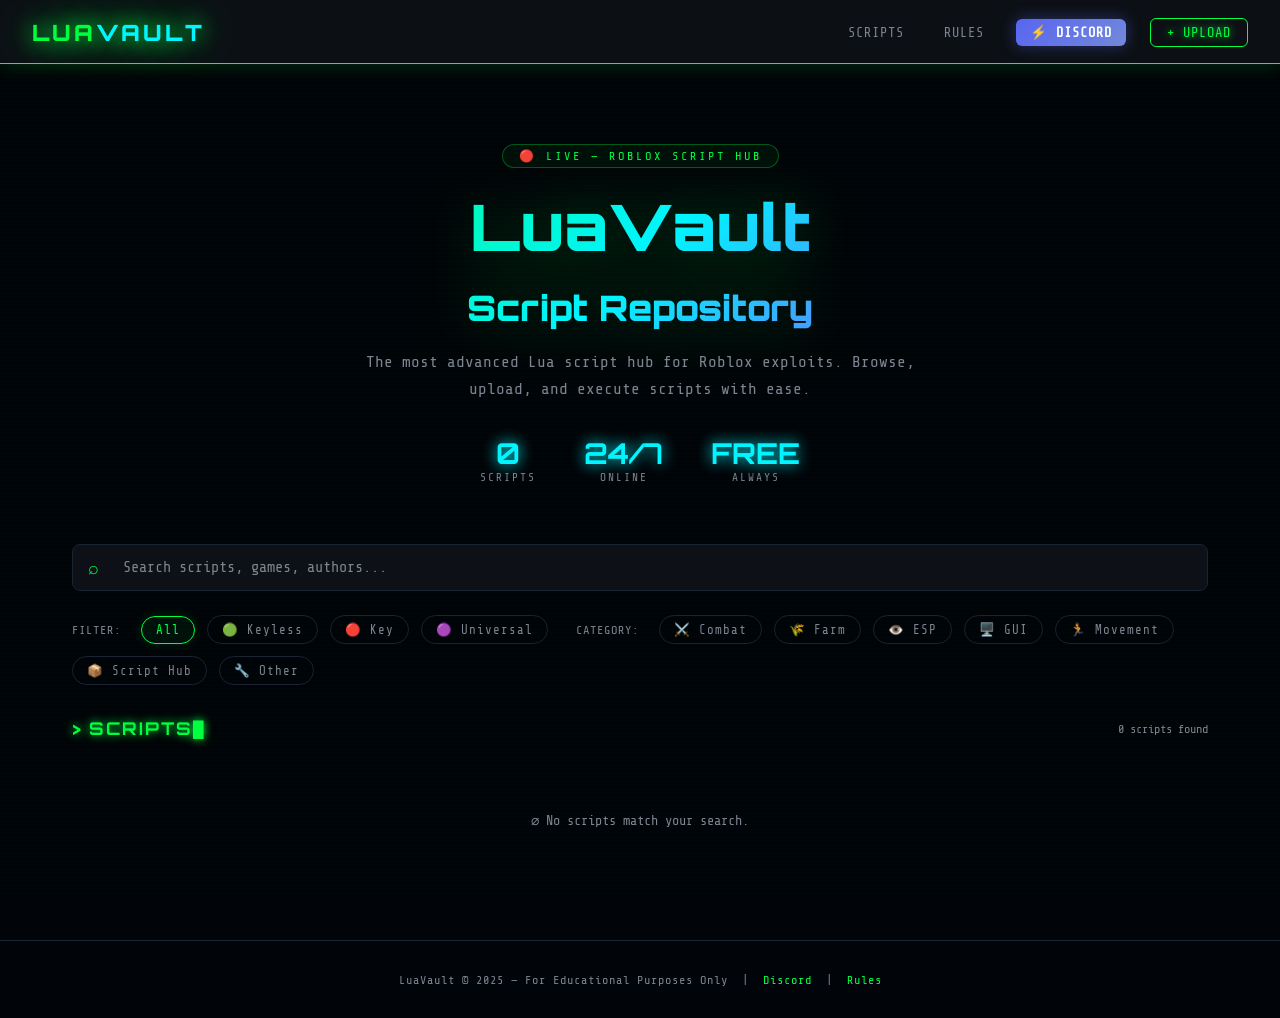
==== index.html @ f042d7b0 "index.html" ====
<!DOCTYPE html>
<html lang="en">
<head>
  <meta charset="UTF-8" />
  <meta name="viewport" content="width=device-width, initial-scale=1.0"/>
  <title>LuaVault - Roblox Script Hub</title>
  <link href="https://fonts.googleapis.com/css2?family=Share+Tech+Mono&family=Orbitron:wght@400;700;900&display=swap" rel="stylesheet"/>
  <style>
    :root {
      --neon-green: #00ff41;
      --neon-cyan: #00f5ff;
      --neon-purple: #bf00ff;
      --neon-pink: #ff006e;
      --dark-bg: #010409;
      --card-bg: #0d1117;
      --card-border: #1a2332;
      --text-primary: #e6edf3;
      --text-muted: #7d8590;
    }

    * { margin: 0; padding: 0; box-sizing: border-box; }

    body {
      font-family: 'Share Tech Mono', monospace;
      background: var(--dark-bg);
      color: var(--text-primary);
      min-height: 100vh;
      overflow-x: hidden;
    }

    /* Matrix Rain Canvas */
    #matrix-canvas {
      position: fixed;
      top: 0; left: 0;
      width: 100%; height: 100%;
      z-index: 0;
      opacity: 0.04;
      pointer-events: none;
    }

    /* Scanline overlay */
    body::before {
      content: '';
      position: fixed;
      top: 0; left: 0;
      width: 100%; height: 100%;
      background: repeating-linear-gradient(0deg, transparent, transparent 2px, rgba(0,255,65,0.01) 2px, rgba(0,255,65,0.01) 4px);
      z-index: 1;
      pointer-events: none;
    }

    .content-wrapper { position: relative; z-index: 2; }

    /* NAVBAR */
    nav {
      display: flex;
      align-items: center;
      justify-content: space-between;
      padding: 0 2rem;
      height: 64px;
      background: rgba(13,17,23,0.95);
      border-bottom: 1px solid var(--neon-green);
      box-shadow: 0 0 20px rgba(0,255,65,0.2);
      position: sticky;
      top: 0;
      z-index: 100;
      backdrop-filter: blur(10px);
    }

    .nav-logo {
      font-family: 'Orbitron', monospace;
      font-size: 1.4rem;
      font-weight: 900;
      color: var(--neon-green);
      text-shadow: 0 0 20px var(--neon-green), 0 0 40px var(--neon-green);
      letter-spacing: 3px;
      cursor: pointer;
    }

    .nav-logo span { color: var(--neon-cyan); }

    .nav-links {
      display: flex;
      gap: 1.5rem;
      align-items: center;
      list-style: none;
    }

    .nav-links a {
      color: var(--text-muted);
      text-decoration: none;
      font-size: 0.85rem;
      letter-spacing: 1px;
      text-transform: uppercase;
      transition: all 0.3s;
      padding: 4px 8px;
      border-radius: 4px;
    }

    .nav-links a:hover {
      color: var(--neon-green);
      text-shadow: 0 0 10px var(--neon-green);
      background: rgba(0,255,65,0.05);
    }

    .nav-discord {
      background: linear-gradient(135deg, #5865F2, #7289da);
      color: #fff !important;
      padding: 6px 14px !important;
      border-radius: 6px !important;
      font-weight: bold;
      box-shadow: 0 0 15px rgba(88,101,242,0.4);
      transition: all 0.3s !important;
    }

    .nav-discord:hover {
      box-shadow: 0 0 25px rgba(88,101,242,0.8) !important;
      transform: translateY(-1px);
      color: #fff !important;
    }

    .btn-upload-nav {
      background: transparent;
      border: 1px solid var(--neon-green);
      color: var(--neon-green) !important;
      padding: 6px 16px !important;
      border-radius: 6px !important;
      cursor: pointer;
      transition: all 0.3s !important;
      text-shadow: 0 0 8px var(--neon-green);
    }

    .btn-upload-nav:hover {
      background: var(--neon-green) !important;
      color: #000 !important;
      box-shadow: 0 0 20px var(--neon-green) !important;
      text-shadow: none !important;
    }

    /* HERO */
    .hero {
      text-align: center;
      padding: 80px 2rem 60px;
      position: relative;
    }

    .hero-badge {
      display: inline-block;
      background: rgba(0,255,65,0.05);
      border: 1px solid rgba(0,255,65,0.3);
      color: var(--neon-green);
      padding: 4px 16px;
      border-radius: 20px;
      font-size: 0.75rem;
      letter-spacing: 3px;
      text-transform: uppercase;
      margin-bottom: 1.5rem;
      animation: pulse-border 2s infinite;
    }

    @keyframes pulse-border {
      0%, 100% { border-color: rgba(0,255,65,0.3); box-shadow: 0 0 10px rgba(0,255,65,0.1); }
      50% { border-color: rgba(0,255,65,0.8); box-shadow: 0 0 20px rgba(0,255,65,0.3); }
    }

    .hero h1 {
      font-family: 'Orbitron', monospace;
      font-size: clamp(2rem, 5vw, 4rem);
      font-weight: 900;
      line-height: 1.1;
      margin-bottom: 1rem;
      background: linear-gradient(135deg, var(--neon-green), var(--neon-cyan), var(--neon-purple));
      -webkit-background-clip: text;
      -webkit-text-fill-color: transparent;
      background-clip: text;
      text-shadow: none;
      filter: drop-shadow(0 0 30px rgba(0,255,65,0.3));
    }

    .hero p {
      color: var(--text-muted);
      font-size: 1rem;
      max-width: 550px;
      margin: 0 auto 2rem;
      line-height: 1.7;
    }

    .hero-stats {
      display: flex;
      justify-content: center;
      gap: 3rem;
      margin-top: 2rem;
    }

    .stat-item {
      text-align: center;
    }

    .stat-num {
      font-family: 'Orbitron', monospace;
      font-size: 1.8rem;
      font-weight: 700;
      color: var(--neon-cyan);
      text-shadow: 0 0 15px var(--neon-cyan);
    }

    .stat-label {
      font-size: 0.7rem;
      color: var(--text-muted);
      letter-spacing: 2px;
      text-transform: uppercase;
    }

    /* SEARCH + FILTER */
    .search-section {
      padding: 0 2rem 2rem;
      max-width: 1200px;
      margin: 0 auto;
    }

    .search-bar-wrap {
      position: relative;
      margin-bottom: 1.5rem;
    }

    .search-bar-wrap input {
      width: 100%;
      background: var(--card-bg);
      border: 1px solid var(--card-border);
      color: var(--text-primary);
      padding: 14px 20px 14px 50px;
      border-radius: 8px;
      font-family: 'Share Tech Mono', monospace;
      font-size: 0.95rem;
      transition: all 0.3s;
      outline: none;
    }

    .search-bar-wrap input:focus {
      border-color: var(--neon-green);
      box-shadow: 0 0 20px rgba(0,255,65,0.15);
    }

    .search-bar-wrap input::placeholder { color: var(--text-muted); }

    .search-icon {
      position: absolute;
      left: 16px;
      top: 50%;
      transform: translateY(-50%);
      color: var(--neon-green);
      font-size: 1.1rem;
    }

    .filters {
      display: flex;
      gap: 0.75rem;
      flex-wrap: wrap;
      align-items: center;
    }

    .filter-label {
      color: var(--text-muted);
      font-size: 0.75rem;
      letter-spacing: 1px;
      text-transform: uppercase;
      margin-right: 0.5rem;
    }

    .filter-btn {
      background: transparent;
      border: 1px solid var(--card-border);
      color: var(--text-muted);
      padding: 6px 14px;
      border-radius: 20px;
      font-family: 'Share Tech Mono', monospace;
      font-size: 0.78rem;
      cursor: pointer;
      transition: all 0.3s;
      letter-spacing: 1px;
    }

    .filter-btn:hover, .filter-btn.active {
      border-color: var(--neon-green);
      color: var(--neon-green);
      background: rgba(0,255,65,0.06);
      box-shadow: 0 0 12px rgba(0,255,65,0.15);
    }

    .filter-btn.key-filter.active {
      border-color: var(--neon-pink);
      color: var(--neon-pink);
      background: rgba(255,0,110,0.06);
      box-shadow: 0 0 12px rgba(255,0,110,0.15);
    }

    .filter-btn.universal-filter.active {
      border-color: var(--neon-purple);
      color: var(--neon-purple);
      background: rgba(191,0,255,0.06);
      box-shadow: 0 0 12px rgba(191,0,255,0.15);
    }

    /* SCRIPTS GRID */
    .scripts-section {
      max-width: 1200px;
      margin: 0 auto;
      padding: 0 2rem 4rem;
    }

    .section-header {
      display: flex;
      align-items: center;
      justify-content: space-between;
      margin-bottom: 1.5rem;
    }

    .section-title {
      font-family: 'Orbitron', monospace;
      font-size: 1.1rem;
      color: var(--neon-green);
      text-shadow: 0 0 10px var(--neon-green);
      letter-spacing: 2px;
      text-transform: uppercase;
    }

    .section-title::before { content: '> '; }

    .scripts-grid {
      display: grid;
      grid-template-columns: repeat(auto-fill, minmax(320px, 1fr));
      gap: 1.25rem;
    }

    .script-card {
      background: var(--card-bg);
      border: 1px solid var(--card-border);
      border-radius: 10px;
      overflow: hidden;
      transition: all 0.3s;
      cursor: pointer;
      position: relative;
    }

    .script-card::before {
      content: '';
      position: absolute;
      top: 0; left: 0;
      right: 0;
      height: 2px;
      background: linear-gradient(90deg, var(--neon-green), var(--neon-cyan));
      opacity: 0;
      transition: opacity 0.3s;
    }

    .script-card:hover {
      border-color: rgba(0,255,65,0.4);
      box-shadow: 0 0 30px rgba(0,255,65,0.1), 0 8px 30px rgba(0,0,0,0.5);
      transform: translateY(-3px);
    }

    .script-card:hover::before { opacity: 1; }

    .card-image {
      width: 100%;
      height: 160px;
      object-fit: cover;
      display: block;
      filter: brightness(0.8) saturate(1.2);
    }

    .card-image-placeholder {
      width: 100%;
      height: 160px;
      background: linear-gradient(135deg, #0d1117, #1a2332);
      display: flex;
      align-items: center;
      justify-content: center;
      color: var(--text-muted);
      font-size: 2rem;
    }

    .card-body { padding: 1rem; }

    .card-tags {
      display: flex;
      gap: 0.5rem;
      flex-wrap: wrap;
      margin-bottom: 0.75rem;
    }

    .tag {
      font-size: 0.65rem;
      padding: 2px 8px;
      border-radius: 3px;
      letter-spacing: 1px;
      text-transform: uppercase;
      font-weight: bold;
    }

    .tag-keyless {
      background: rgba(0,255,65,0.1);
      border: 1px solid rgba(0,255,65,0.4);
      color: var(--neon-green);
    }

    .tag-key {
      background: rgba(255,0,110,0.1);
      border: 1px solid rgba(255,0,110,0.4);
      color: var(--neon-pink);
    }

    .tag-universal {
      background: rgba(191,0,255,0.1);
      border: 1px solid rgba(191,0,255,0.4);
      color: var(--neon-purple);
    }

    .tag-category {
      background: rgba(0,245,255,0.08);
      border: 1px solid rgba(0,245,255,0.3);
      color: var(--neon-cyan);
    }

    .card-title {
      font-family: 'Orbitron', monospace;
      font-size: 0.95rem;
      font-weight: 700;
      color: var(--text-primary);
      margin-bottom: 0.4rem;
      white-space: nowrap;
      overflow: hidden;
      text-overflow: ellipsis;
    }

    .card-game {
      font-size: 0.75rem;
      color: var(--neon-cyan);
      margin-bottom: 0.5rem;
      display: flex;
      align-items: center;
      gap: 5px;
    }

    .card-desc {
      font-size: 0.78rem;
      color: var(--text-muted);
      line-height: 1.5;
      display: -webkit-box;
      -webkit-line-clamp: 2;
      -webkit-box-orient: vertical;
      overflow: hidden;
      margin-bottom: 0.75rem;
    }

    .card-footer {
      display: flex;
      align-items: center;
      justify-content: space-between;
      padding-top: 0.75rem;
      border-top: 1px solid var(--card-border);
    }

    .card-author {
      font-size: 0.72rem;
      color: var(--text-muted);
    }

    .card-author span { color: var(--neon-green); }

    .card-actions {
      display: flex;
      gap: 0.5rem;
    }

    .btn-copy {
      background: rgba(0,255,65,0.08);
      border: 1px solid rgba(0,255,65,0.3);
      color: var(--neon-green);
      padding: 5px 12px;
      border-radius: 5px;
      font-family: 'Share Tech Mono', monospace;
      font-size: 0.72rem;
      cursor: pointer;
      transition: all 0.3s;
      letter-spacing: 1px;
    }

    .btn-copy:hover {
      background: var(--neon-green);
      color: #000;
      box-shadow: 0 0 15px var(--neon-green);
    }

    /* MODAL - Upload */
    .modal-overlay {
      display: none;
      position: fixed;
      inset: 0;
      background: rgba(0,0,0,0.85);
      z-index: 999;
      align-items: center;
      justify-content: center;
      backdrop-filter: blur(4px);
    }

    .modal-overlay.active { display: flex; }

    .modal {
      background: var(--card-bg);
      border: 1px solid var(--neon-green);
      border-radius: 12px;
      width: 90%;
      max-width: 640px;
      max-height: 90vh;
      overflow-y: auto;
      box-shadow: 0 0 60px rgba(0,255,65,0.2);
      position: relative;
    }

    .modal::-webkit-scrollbar { width: 4px; }
    .modal::-webkit-scrollbar-track { background: var(--dark-bg); }
    .modal::-webkit-scrollbar-thumb { background: var(--neon-green); border-radius: 2px; }

    .modal-header {
      padding: 1.5rem 1.5rem 1rem;
      border-bottom: 1px solid var(--card-border);
      display: flex;
      align-items: center;
      justify-content: space-between;
    }

    .modal-title {
      font-family: 'Orbitron', monospace;
      font-size: 1.1rem;
      color: var(--neon-green);
      text-shadow: 0 0 10px var(--neon-green);
      letter-spacing: 2px;
    }

    .modal-close {
      background: none;
      border: none;
      color: var(--text-muted);
      font-size: 1.3rem;
      cursor: pointer;
      transition: color 0.2s;
    }

    .modal-close:hover { color: var(--neon-pink); }

    .modal-body { padding: 1.5rem; }

    .form-group { margin-bottom: 1.2rem; }

    .form-label {
      display: block;
      font-size: 0.78rem;
      color: var(--neon-cyan);
      letter-spacing: 1px;
      text-transform: uppercase;
      margin-bottom: 0.5rem;
    }

    .form-label .required { color: var(--neon-pink); margin-left: 3px; }

    .form-input, .form-select, .form-textarea {
      width: 100%;
      background: rgba(0,0,0,0.4);
      border: 1px solid var(--card-border);
      color: var(--text-primary);
      padding: 10px 14px;
      border-radius: 6px;
      font-family: 'Share Tech Mono', monospace;
      font-size: 0.88rem;
      outline: none;
      transition: all 0.3s;
    }

    .form-input:focus, .form-select:focus, .form-textarea:focus {
      border-color: var(--neon-green);
      box-shadow: 0 0 15px rgba(0,255,65,0.1);
    }

    .form-select { appearance: none; cursor: pointer; }
    .form-select option { background: var(--card-bg); }

    .form-textarea {
      resize: vertical;
      min-height: 100px;
      font-size: 0.82rem;
      line-height: 1.5;
    }

    .form-row {
      display: grid;
      grid-template-columns: 1fr 1fr;
      gap: 1rem;
    }

    /* Image Upload */
    .image-upload-area {
      border: 2px dashed var(--card-border);
      border-radius: 8px;
      padding: 2rem;
      text-align: center;
      cursor: pointer;
      transition: all 0.3s;
      position: relative;
    }

    .image-upload-area:hover, .image-upload-area.dragging {
      border-color: var(--neon-green);
      background: rgba(0,255,65,0.03);
    }

    .image-upload-area input[type="file"] {
      position: absolute;
      inset: 0;
      opacity: 0;
      cursor: pointer;
    }

    .upload-icon { font-size: 2rem; margin-bottom: 0.5rem; }

    .upload-text {
      color: var(--text-muted);
      font-size: 0.82rem;
    }

    .upload-text strong { color: var(--neon-green); }

    .image-preview {
      display: none;
      width: 100%;
      border-radius: 6px;
      margin-top: 0.75rem;
      max-height: 200px;
      object-fit: cover;
      border: 1px solid var(--neon-green);
    }

    /* Key toggle */
    .key-toggle-group {
      display: flex;
      gap: 0.5rem;
    }

    .key-type-btn {
      flex: 1;
      background: transparent;
      border: 1px solid var(--card-border);
      color: var(--text-muted);
      padding: 8px;
      border-radius: 6px;
      font-family: 'Share Tech Mono', monospace;
      font-size: 0.78rem;
      cursor: pointer;
      transition: all 0.3s;
      text-align: center;
    }

    .key-type-btn.active-keyless {
      border-color: var(--neon-green);
      color: var(--neon-green);
      background: rgba(0,255,65,0.08);
    }

    .key-type-btn.active-key {
      border-color: var(--neon-pink);
      color: var(--neon-pink);
      background: rgba(255,0,110,0.08);
    }

    .key-type-btn.active-universal {
      border-color: var(--neon-purple);
      color: var(--neon-purple);
      background: rgba(191,0,255,0.08);
    }

    .key-link-field { display: none; margin-top: 0.75rem; }
    .key-link-field.visible { display: block; }

    /* Script code area */
    .script-code-area {
      background: rgba(0,0,0,0.5);
      border: 1px solid var(--card-border);
      border-radius: 6px;
      padding: 12px;
      font-family: 'Share Tech Mono', monospace;
      font-size: 0.82rem;
      color: var(--neon-green);
      width: 100%;
      min-height: 140px;
      resize: vertical;
      outline: none;
      transition: all 0.3s;
      line-height: 1.6;
    }

    .script-code-area:focus {
      border-color: var(--neon-green);
      box-shadow: 0 0 15px rgba(0,255,65,0.1);
    }

    .btn-submit {
      width: 100%;
      background: linear-gradient(135deg, rgba(0,255,65,0.15), rgba(0,245,255,0.1));
      border: 1px solid var(--neon-green);
      color: var(--neon-green);
      padding: 14px;
      border-radius: 8px;
      font-family: 'Orbitron', monospace;
      font-size: 0.9rem;
      font-weight: 700;
      letter-spacing: 2px;
      cursor: pointer;
      transition: all 0.3s;
      text-transform: uppercase;
      margin-top: 0.5rem;
    }

    .btn-submit:hover {
      background: var(--neon-green);
      color: #000;
      box-shadow: 0 0 30px var(--neon-green);
    }

    /* RULES MODAL */
    .rules-modal {
      max-width: 680px;
    }

    .rules-section {
      margin-bottom: 1.25rem;
    }

    .rules-section-title {
      font-family: 'Orbitron', monospace;
      font-size: 0.8rem;
      color: var(--neon-cyan);
      letter-spacing: 2px;
      text-transform: uppercase;
      margin-bottom: 0.6rem;
      display: flex;
      align-items: center;
      gap: 8px;
    }

    .rules-list {
      list-style: none;
      padding-left: 0.5rem;
    }

    .rules-list li {
      font-size: 0.78rem;
      color: var(--text-muted);
      padding: 4px 0 4px 14px;
      position: relative;
      line-height: 1.5;
    }

    .rules-list li::before {
      content: '›';
      position: absolute;
      left: 0;
      color: var(--neon-green);
    }

    .rules-important {
      background: rgba(255,0,110,0.06);
      border: 1px solid rgba(255,0,110,0.25);
      border-radius: 6px;
      padding: 1rem;
      font-size: 0.78rem;
      color: var(--text-muted);
      line-height: 1.6;
      margin-top: 1rem;
    }

    .rules-important strong { color: var(--neon-pink); }

    /* NOTIFICATION */
    .notification {
      position: fixed;
      bottom: 2rem;
      right: 2rem;
      background: var(--card-bg);
      border: 1px solid var(--neon-green);
      color: var(--neon-green);
      padding: 12px 20px;
      border-radius: 8px;
      font-size: 0.82rem;
      box-shadow: 0 0 30px rgba(0,255,65,0.3);
      z-index: 9999;
      transform: translateY(100px);
      opacity: 0;
      transition: all 0.3s;
      display: flex;
      align-items: center;
      gap: 10px;
    }

    .notification.show {
      transform: translateY(0);
      opacity: 1;
    }

    /* FOOTER */
    footer {
      border-top: 1px solid var(--card-border);
      padding: 2rem;
      text-align: center;
      color: var(--text-muted);
      font-size: 0.75rem;
      letter-spacing: 1px;
    }

    footer a { color: var(--neon-green); text-decoration: none; }

    /* EMPTY STATE */
    .empty-state {
      text-align: center;
      padding: 4rem 2rem;
      color: var(--text-muted);
    }

    .empty-state .icon { font-size: 3rem; margin-bottom: 1rem; opacity: 0.4; }
    .empty-state p { font-size: 0.85rem; }

    /* Scrollbar */
    ::-webkit-scrollbar { width: 6px; }
    ::-webkit-scrollbar-track { background: var(--dark-bg); }
    ::-webkit-scrollbar-thumb { background: rgba(0,255,65,0.3); border-radius: 3px; }

    /* Responsive */
    @media (max-width: 768px) {
      .nav-links { display: none; }
      .hero h1 { font-size: 2rem; }
      .hero-stats { gap: 1.5rem; }
      .form-row { grid-template-columns: 1fr; }
      .scripts-grid { grid-template-columns: 1fr; }
    }

    .glitch {
      animation: glitch 3s infinite;
    }

    @keyframes glitch {
      0%, 90%, 100% { text-shadow: 0 0 20px var(--neon-green), 0 0 40px var(--neon-green); }
      91% { text-shadow: -2px 0 var(--neon-pink), 2px 0 var(--neon-cyan); }
      92% { text-shadow: 2px 0 var(--neon-pink), -2px 0 var(--neon-cyan); }
      93% { text-shadow: 0 0 20px var(--neon-green), 0 0 40px var(--neon-green); }
    }

    .cursor-blink::after {
      content: '█';
      animation: blink 1s infinite;
      color: var(--neon-green);
    }

    @keyframes blink {
      0%, 100% { opacity: 1; }
      50% { opacity: 0; }
    }

    .no-results {
      grid-column: 1/-1;
      text-align: center;
      padding: 3rem;
      color: var(--text-muted);
      font-size: 0.85rem;
    }
  </style>
</head>
<body>
<canvas id="matrix-canvas"></canvas>

<div class="content-wrapper">

  <!-- NAVBAR -->
  <nav>
    <div class="nav-logo glitch">LUA<span>VAULT</span></div>
    <ul class="nav-links">
      <li><a href="#" onclick="showSection('scripts')">Scripts</a></li>
      <li><a href="#" onclick="openRules()">Rules</a></li>
      <li><a href="https://discord.com/invite/S45kkeuZNz" target="_blank" class="nav-discord">⚡ Discord</a></li>
      <li><a href="#" onclick="openUpload()" class="btn-upload-nav">+ Upload</a></li>
    </ul>
  </nav>

  <!-- HERO -->
  <section class="hero">
    <div class="hero-badge">🔴 LIVE — Roblox Script Hub</div>
    <h1>LuaVault<br/><span style="font-size:0.55em">Script Repository</span></h1>
    <p>The most advanced Lua script hub for Roblox exploits. Browse, upload, and execute scripts with ease.</p>
    <div class="hero-stats">
      <div class="stat-item">
        <div class="stat-num" id="stat-scripts">0</div>
        <div class="stat-label">Scripts</div>
      </div>
      <div class="stat-item">
        <div class="stat-num">24/7</div>
        <div class="stat-label">Online</div>
      </div>
      <div class="stat-item">
        <div class="stat-num">FREE</div>
        <div class="stat-label">Always</div>
      </div>
    </div>
  </section>

  <!-- SEARCH + FILTERS -->
  <section class="search-section">
    <div class="search-bar-wrap">
      <span class="search-icon">⌕</span>
      <input type="text" id="search-input" placeholder="Search scripts, games, authors..." oninput="filterScripts()"/>
    </div>
    <div class="filters">
      <span class="filter-label">Filter:</span>
      <button class="filter-btn active" onclick="setFilter('all', this)">All</button>
      <button class="filter-btn" onclick="setFilter('keyless', this)">🟢 Keyless</button>
      <button class="filter-btn key-filter" onclick="setFilter('key', this)">🔴 Key</button>
      <button class="filter-btn universal-filter" onclick="setFilter('universal', this)">🟣 Universal</button>
      <span class="filter-label" style="margin-left:1rem">Category:</span>
      <button class="filter-btn" onclick="setCatFilter('Combat', this)">⚔️ Combat</button>
      <button class="filter-btn" onclick="setCatFilter('Farm', this)">🌾 Farm</button>
      <button class="filter-btn" onclick="setCatFilter('ESP', this)">👁️ ESP</button>
      <button class="filter-btn" onclick="setCatFilter('GUI', this)">🖥️ GUI</button>
      <button class="filter-btn" onclick="setCatFilter('Movement', this)">🏃 Movement</button>
      <button class="filter-btn" onclick="setCatFilter('Hub', this)">📦 Script Hub</button>
      <button class="filter-btn" onclick="setCatFilter('Other', this)">🔧 Other</button>
    </div>
  </section>

  <!-- SCRIPTS GRID -->
  <section class="scripts-section">
    <div class="section-header">
      <h2 class="section-title cursor-blink">Scripts</h2>
      <span style="font-size:0.75rem; color:var(--text-muted)" id="script-count">Loading...</span>
    </div>
    <div class="scripts-grid" id="scripts-grid">
      <div class="empty-state" style="grid-column:1/-1">
        <div class="icon">📂</div>
        <p>No scripts yet. Be the first to upload!</p>
      </div>
    </div>
  </section>

</div>

<!-- FOOTER -->
<footer>
  <p>LuaVault © 2025 — For Educational Purposes Only &nbsp;|&nbsp;
    <a href="https://discord.com/invite/S45kkeuZNz" target="_blank">Discord</a> &nbsp;|&nbsp;
    <a href="#" onclick="openRules()">Rules</a>
  </p>
</footer>

<!-- UPLOAD MODAL -->
<div class="modal-overlay" id="upload-modal">
  <div class="modal">
    <div class="modal-header">
      <div class="modal-title">// UPLOAD SCRIPT</div>
      <button class="modal-close" onclick="closeUpload()">✕</button>
    </div>
    <div class="modal-body">
      <form id="upload-form" onsubmit="submitScript(event)">

        <!-- Script Name -->
        <div class="form-group">
          <label class="form-label">Script Name <span class="required">*</span></label>
          <input class="form-input" type="text" id="script-name" placeholder="e.g. Infinite Farm GUI" required/>
        </div>

        <!-- Game + Category -->
        <div class="form-row">
          <div class="form-group">
            <label class="form-label">Game <span class="required">*</span></label>
            <input class="form-input" type="text" id="script-game" placeholder="e.g. Blox Fruits" required/>
          </div>
          <div class="form-group">
            <label class="form-label">Category <span class="required">*</span></label>
            <select class="form-select" id="script-category" required>
              <option value="">-- Select --</option>
              <option value="Combat">⚔️ Combat</option>
              <option value="Farm">🌾 Farm</option>
              <option value="ESP">👁️ ESP</option>
              <option value="GUI">🖥️ GUI</option>
              <option value="Movement">🏃 Movement</option>
              <option value="Hub">📦 Script Hub</option>
              <option value="Other">🔧 Other</option>
            </select>
          </div>
        </div>

        <!-- Key Type -->
        <div class="form-group">
          <label class="form-label">Key Type <span class="required">*</span></label>
          <div class="key-toggle-group">
            <button type="button" class="key-type-btn active-keyless" id="btn-keyless" onclick="setKeyType('keyless')">🟢 Keyless</button>
            <button type="button" class="key-type-btn" id="btn-key" onclick="setKeyType('key')">🔴 Key Required</button>
            <button type="button" class="key-type-btn" id="btn-universal" onclick="setKeyType('universal')">🟣 Universal</button>
          </div>
          <div class="key-link-field" id="key-link-field">
            <input class="form-input" type="url" id="key-link" placeholder="https://your-key-link.com"/>
          </div>
        </div>

        <!-- Description -->
        <div class="form-group">
          <label class="form-label">Description <span class="required">*</span></label>
          <textarea class="form-textarea" id="script-desc" placeholder="Describe what the script does..." required></textarea>
        </div>

        <!-- Script Code -->
        <div class="form-group">
          <label class="form-label">Lua Script Code <span class="required">*</span></label>
          <textarea class="script-code-area" id="script-code" placeholder="-- Paste your Lua script here&#10;loadstring(game:HttpGet('...'))()&#10;" required></textarea>
        </div>

        <!-- Author + Credit -->
        <div class="form-row">
          <div class="form-group">
            <label class="form-label">Your Name <span class="required">*</span></label>
            <input class="form-input" type="text" id="script-author" placeholder="Username" required/>
          </div>
          <div class="form-group">
            <label class="form-label">Original Creator (if repost)</label>
            <input class="form-input" type="text" id="script-credit" placeholder="Credit original author"/>
          </div>
        </div>

        <!-- Image Upload -->
        <div class="form-group">
          <label class="form-label">Script Image / Thumbnail <span class="required">*</span></label>
          <div class="image-upload-area" id="image-drop-area">
            <input type="file" id="script-image" accept="image/*" onchange="previewImage(event)" required/>
            <div class="upload-icon">🖼️</div>
            <div class="upload-text"><strong>Click or drag</strong> to upload image<br/><span style="font-size:0.7rem;color:var(--text-muted)">PNG, JPG, GIF — Max 5MB — Required</span></div>
            <img class="image-preview" id="image-preview-el" src="" alt="Preview"/>
          </div>
        </div>

        <input type="hidden" id="selected-key-type" value="keyless"/>

        <button type="submit" class="btn-submit">⚡ UPLOAD SCRIPT</button>
      </form>
    </div>
  </div>
</div>

<!-- RULES MODAL -->
<div class="modal-overlay" id="rules-modal">
  <div class="modal rules-modal">
    <div class="modal-header">
      <div class="modal-title">// SITE RULES</div>
      <button class="modal-close" onclick="closeRules()">✕</button>
    </div>
    <div class="modal-body">

      <div class="rules-section">
        <div class="rules-section-title">📵 Spam & Fake Content</div>
        <ul class="rules-list">
          <li>No fake, duplicated, or useless scripts</li>
          <li>No scripts used only to advertise games or Discords</li>
          <li>No scripts that crash, ban, or do nothing</li>
          <li>Credit the creator if reposting — no mass low-effort uploads</li>
        </ul>
      </div>

      <div class="rules-section">
        <div class="rules-section-title">🔞 NSFW / Inappropriate Content</div>
        <ul class="rules-list">
          <li>No NSFW scripts, images, sounds, or animations</li>
          <li>No NSFW usernames, bios, or profile pictures</li>
          <li>No gore or disturbing content</li>
          <li>Absolutely no CP — instant ban and reported to authorities</li>
        </ul>
      </div>

      <div class="rules-section">
        <div class="rules-section-title">📋 Reposting & Credits</div>
        <ul class="rules-list">
          <li>You may repost scripts only if you credit the original creator</li>
          <li>Don't claim other people's scripts as your own</li>
          <li>Script hub owners: combine all scripts into one post with a loader</li>
        </ul>
      </div>

      <div class="rules-section">
        <div class="rules-section-title">🔑 Key Systems</div>
        <ul class="rules-list">
          <li>Toggle the key option and include the correct link if your script uses a key</li>
          <li>Key links are not for advertising — no downloads, no off-site script links</li>
          <li>If your key uses unique data (HWID, etc.), post the base URL only</li>
        </ul>
      </div>

      <div class="rules-section">
        <div class="rules-section-title">💰 Scamming</div>
        <ul class="rules-list">
          <li>No stealing money, items, or accounts</li>
          <li>No selling scripts built from public/open-source code</li>
          <li>No exit-scamming or chargebacks after deals</li>
        </ul>
      </div>

      <div class="rules-section">
        <div class="rules-section-title">☠️ Malicious Content</div>
        <ul class="rules-list">
          <li>No harmful scripts — viruses, cookie loggers, account/item stealers, etc.</li>
          <li>If your script logs data (UserId, HWID, IP) you must clearly disclose it</li>
        </ul>
      </div>

      <div class="rules-section">
        <div class="rules-section-title">🚫 Harassment & Hate Speech</div>
        <ul class="rules-list">
          <li>No slurs, hate speech, or harassment</li>
          <li>No doxxing or sharing private info without permission</li>
        </ul>
      </div>

      <div class="rules-section">
        <div class="rules-section-title">🤖 Botting & Automation</div>
        <ul class="rules-list">
          <li>No botting accounts or flooding with automated actions</li>
          <li>No brute-forcing accounts or abusing APIs</li>
          <li>Custom script browsers allowed for viewing only</li>
        </ul>
      </div>

      <div class="rules-section">
        <div class="rules-section-title">🔄 Ban Evasion</div>
        <ul class="rules-list">
          <li>No alt accounts to avoid bans — alts will also be banned</li>
        </ul>
      </div>

      <div class="rules-important">
        <strong>⚠️ IMPORTANT:</strong> Breaking rules may result in warnings, suspensions, or permanent bans.
        Serious violations (malicious content, NSFW, scamming) = <strong>immediate permanent ban</strong>.
        We reserve the right to ban users at our discretion to maintain a safe community.
      </div>

      <div style="margin-top:1.5rem; text-align:center">
        <a href="https://discord.com/invite/S45kkeuZNz" target="_blank" style="display:inline-flex;align-items:center;gap:8px;background:linear-gradient(135deg,#5865F2,#7289da);color:#fff;padding:10px 20px;border-radius:8px;text-decoration:none;font-size:0.85rem;box-shadow:0 0 20px rgba(88,101,242,0.4);">
          ⚡ Join our Discord
        </a>
      </div>
    </div>
  </div>
</div>

<!-- NOTIFICATION -->
<div class="notification" id="notification">
  <span id="notification-icon">✅</span>
  <span id="notification-msg">Script uploaded!</span>
</div>

<script>
  // ─── MATRIX RAIN ────────────────────────────────────────────────
  const canvas = document.getElementById('matrix-canvas');
  const ctx = canvas.getContext('2d');
  let cols, drops;

  function initMatrix() {
    canvas.width = window.innerWidth;
    canvas.height = window.innerHeight;
    const fontSize = 14;
    cols = Math.floor(canvas.width / fontSize);
    drops = Array(cols).fill(1);
  }

  function drawMatrix() {
    ctx.fillStyle = 'rgba(1,4,9,0.05)';
    ctx.fillRect(0, 0, canvas.width, canvas.height);
    ctx.fillStyle = '#00ff41';
    ctx.font = '14px Share Tech Mono';
    drops.forEach((y, i) => {
      const char = String.fromCharCode(0x30A0 + Math.random() * 96);
      ctx.fillText(char, i * 14, y * 14);
      if (y * 14 > canvas.height && Math.random() > 0.975) drops[i] = 0;
      drops[i]++;
    });
  }

  initMatrix();
  setInterval(drawMatrix, 50);
  window.addEventListener('resize', initMatrix);

  // ─── SCRIPTS DATA ────────────────────────────────────────────────
  let scripts = JSON.parse(localStorage.getItem('luavault_scripts') || '[]');
  let currentKeyFilter = 'all';
  let currentCatFilter = '';

  // ─── RENDER SCRIPTS ─────────────────────────────────────────────
  function renderScripts(list) {
    const grid = document.getElementById('scripts-grid');
    document.getElementById('script-count').textContent = list.length + ' script' + (list.length !== 1 ? 's' : '') + ' found';
    document.getElementById('stat-scripts').textContent = scripts.length;

    if (list.length === 0) {
      grid.innerHTML = '<div class="no-results">⌀ No scripts match your search.</div>';
      return;
    }

    grid.innerHTML = list.map((s, i) => `
      <div class="script-card" id="card-${i}">
        ${s.image
          ? `<img class="card-image" src="${s.image}" alt="${s.name}" onerror="this.style.display='none'"/>`
          : `<div class="card-image-placeholder">🖼️</div>`}
        <div class="card-body">
          <div class="card-tags">
            <span class="tag ${s.keyType === 'keyless' ? 'tag-keyless' : s.keyType === 'key' ? 'tag-key' : 'tag-universal'}">
              ${s.keyType === 'keyless' ? '🟢 Keyless' : s.keyType === 'key' ? '🔴 Key' : '🟣 Universal'}
            </span>
            <span class="tag tag-category">${s.category}</span>
          </div>
          <div class="card-title">${escHtml(s.name)}</div>
          <div class="card-game">🎮 ${escHtml(s.game)}</div>
          <div class="card-desc">${escHtml(s.desc)}</div>
          <div class="card-footer">
            <div class="card-author">
              by <span>${escHtml(s.author)}</span>
              ${s.credit ? `<br/><span style="color:var(--text-muted)">credit: ${escHtml(s.credit)}</span>` : ''}
            </div>
            <div class="card-actions">
              ${s.keyLink ? `<a href="${s.keyLink}" target="_blank" class="btn-copy" style="text-decoration:none">🔑 Key</a>` : ''}
              <button class="btn-copy" onclick="copyScript(${scripts.indexOf(s)}, event)">📋 Copy</button>
            </div>
          </div>
        </div>
      </div>
    `).join('');
  }

  function escHtml(str) {
    return String(str || '').replace(/&/g,'&amp;').replace(/</g,'&lt;').replace(/>/g,'&gt;').replace(/"/g,'&quot;');
  }

  function filterScripts() {
    const query = document.getElementById('search-input').value.toLowerCase();
    let filtered = scripts;
    if (currentKeyFilter !== 'all') filtered = filtered.filter(s => s.keyType === currentKeyFilter);
    if (currentCatFilter) filtered = filtered.filter(s => s.category === currentCatFilter);
    if (query) filtered = filtered.filter(s =>
      s.name.toLowerCase().includes(query) ||
      s.game.toLowerCase().includes(query) ||
      s.author.toLowerCase().includes(query) ||
      s.desc.toLowerCase().includes(query)
    );
    renderScripts(filtered);
  }

  function setFilter(type, btn) {
    currentKeyFilter = type;
    document.querySelectorAll('.filters .filter-btn').forEach(b => {
      if (['all','keyless','key','universal'].includes(b.textContent.replace(/[^a-z]/gi,'').toLowerCase().trim()) ||
          b.getAttribute('onclick')?.includes('setFilter')) {
        b.classList.remove('active');
      }
    });
    btn.classList.add('active');
    filterScripts();
  }

  function setCatFilter(cat, btn) {
    if (currentCatFilter === cat) {
      currentCatFilter = '';
      btn.classList.remove('active');
    } else {
      currentCatFilter = cat;
      document.querySelectorAll('.filters .filter-btn').forEach(b => {
        if (b.getAttribute('onclick')?.includes('setCatFilter')) b.classList.remove('active');
      });
      btn.classList.add('active');
    }
    filterScripts();
  }

  // ─── COPY SCRIPT ─────────────────────────────────────────────────
  function copyScript(idx, e) {
    e.stopPropagation();
    const s = scripts[idx];
    if (!s) return;
    navigator.clipboard.writeText(s.code).then(() => {
      showNotification('✅', 'Script copied to clipboard!');
    }).catch(() => {
      showNotification('❌', 'Failed to copy. Try manually.');
    });
  }

  // ─── UPLOAD MODAL ────────────────────────────────────────────────
  function openUpload() {
    document.getElementById('upload-modal').classList.add('active');
    document.body.style.overflow = 'hidden';
  }

  function closeUpload() {
    document.getElementById('upload-modal').classList.remove('active');
    document.body.style.overflow = '';
  }

  // ─── RULES MODAL ─────────────────────────────────────────────────
  function openRules() {
    document.getElementById('rules-modal').classList.add('active');
    document.body.style.overflow = 'hidden';
  }

  function closeRules() {
    document.getElementById('rules-modal').classList.remove('active');
    document.body.style.overflow = '';
  }

  // Close modals on overlay click
  document.querySelectorAll('.modal-overlay').forEach(overlay => {
    overlay.addEventListener('click', function(e) {
      if (e.target === this) {
        this.classList.remove('active');
        document.body.style.overflow = '';
      }
    });
  });

  // ─── KEY TYPE TOGGLE ────────────────────────────────────────────
  let selectedKeyType = 'keyless';

  function setKeyType(type) {
    selectedKeyType = type;
    document.getElementById('selected-key-type').value = type;
    ['keyless','key','universal'].forEach(t => {
      const btn = document.getElementById('btn-' + t);
      btn.className = 'key-type-btn';
      if (t === type) btn.classList.add('active-' + t);
    });
    const keyField = document.getElementById('key-link-field');
    if (type === 'key') {
      keyField.classList.add('visible');
      document.getElementById('key-link').required = true;
    } else {
      keyField.classList.remove('visible');
      document.getElementById('key-link').required = false;
    }
  }

  // ─── IMAGE PREVIEW ───────────────────────────────────────────────
  function previewImage(event) {
    const file = event.target.files[0];
    if (!file) return;
    if (file.size > 5 * 1024 * 1024) {
      showNotification('❌', 'Image too large. Max 5MB.');
      event.target.value = '';
      return;
    }
    const reader = new FileReader();
    reader.onload = e => {
      const preview = document.getElementById('image-preview-el');
      preview.src = e.target.result;
      preview.style.display = 'block';
      document.querySelector('.upload-icon').style.display = 'none';
      document.querySelector('.upload-text').style.display = 'none';
    };
    reader.readAsDataURL(file);
  }

  // Drag & Drop
  const dropArea = document.getElementById('image-drop-area');
  ['dragenter','dragover'].forEach(e => dropArea.addEventListener(e, ev => { ev.preventDefault(); dropArea.classList.add('dragging'); }));
  ['dragleave','drop'].forEach(e => dropArea.addEventListener(e, ev => { ev.preventDefault(); dropArea.classList.remove('dragging'); }));
  dropArea.addEventListener('drop', ev => {
    const files = ev.dataTransfer.files;
    if (files[0]) {
      document.getElementById('script-image').files = files;
      previewImage({ target: { files } });
    }
  });

  // ─── SUBMIT SCRIPT ───────────────────────────────────────────────
  function submitScript(e) {
    e.preventDefault();

    const imageFile = document.getElementById('script-image').files[0];
    if (!imageFile) {
      showNotification('❌', 'Image is required!');
      return;
    }

    const name = document.getElementById('script-name').value.trim();
    const game = document.getElementById('script-game').value.trim();
    const category = document.getElementById('script-category').value;
    const desc = document.getElementById('script-desc').value.trim();
    const code = document.getElementById('script-code').value.trim();
    const author = document.getElementById('script-author').value.trim();
    const credit = document.getElementById('script-credit').value.trim();
    const keyLink = document.getElementById('key-link').value.trim();

    if (!name || !game || !category || !desc || !code || !author) {
      showNotification('❌', 'Please fill all required fields.');
      return;
    }

    if (selectedKeyType === 'key' && !keyLink) {
      showNotification('❌', 'Key link is required for key scripts.');
      return;
    }

    const reader = new FileReader();
    reader.onload = ev => {
      const script = {
        name, game, category, desc, code,
        author, credit, keyType: selectedKeyType,
        keyLink: selectedKeyType === 'key' ? keyLink : '',
        image: ev.target.result,
        date: new Date().toISOString()
      };

      scripts.unshift(script);
      localStorage.setItem('luavault_scripts', JSON.stringify(scripts));
      closeUpload();
      document.getElementById('upload-form').reset();
      document.getElementById('image-preview-el').style.display = 'none';
      document.querySelector('.upload-icon').style.display = 'block';
      document.querySelector('.upload-text').style.display = 'block';
      setKeyType('keyless');
      filterScripts();
      showNotification('✅', 'Script uploaded successfully!');
    };
    reader.readAsDataURL(imageFile);
  }

  // ─── NOTIFICATION ────────────────────────────────────────────────
  function showNotification(icon, msg) {
    const el = document.getElementById('notification');
    document.getElementById('notification-icon').textContent = icon;
    document.getElementById('notification-msg').textContent = msg;
    el.classList.add('show');
    setTimeout(() => el.classList.remove('show'), 3000);
  }

  // ─── INIT ────────────────────────────────────────────────────────
  renderScripts(scripts);
</script>
</body>
</html>
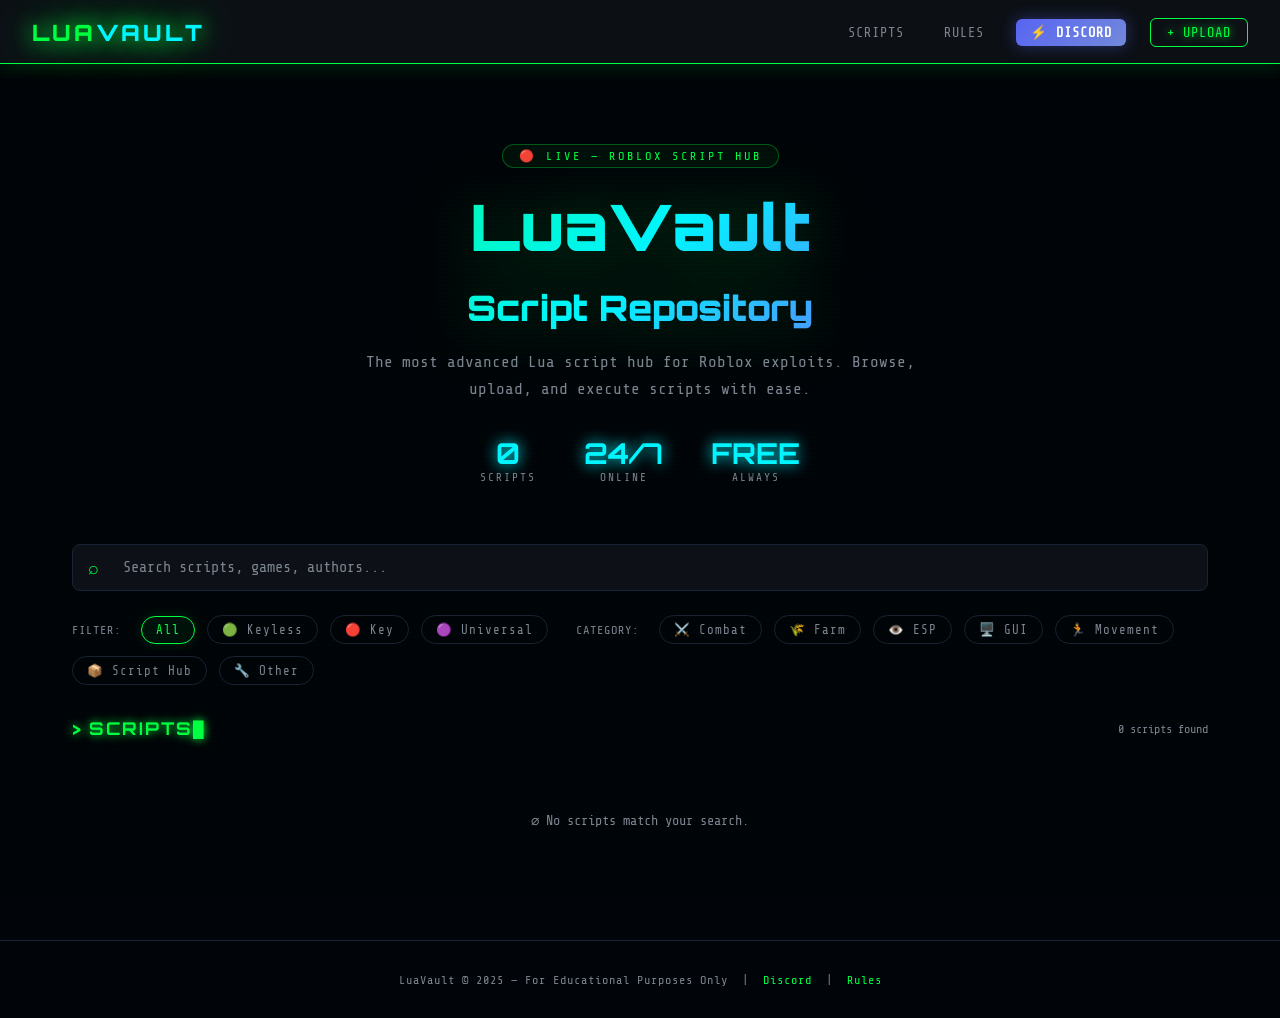
==== commit 5c691b67: "index.html" ====
--- a/index.html
+++ b/index.html
@@ -1191,7 +1191,15 @@
   window.addEventListener('resize', initMatrix);
 
   // ─── SCRIPTS DATA ────────────────────────────────────────────────
-  let scripts = JSON.parse(localStorage.getItem('luavault_scripts') || '[]');
+let scripts = [];
+
+fetch("https://one1aura.github.io/luaHacks/data/scripts.json")
+  .then(res => res.json())
+  .then(data => {
+      scripts = data;
+      renderScripts(scripts);
+  })
+  .catch(err => console.error("Failed to load scripts.json", err));
   let currentKeyFilter = 'all';
   let currentCatFilter = '';
 
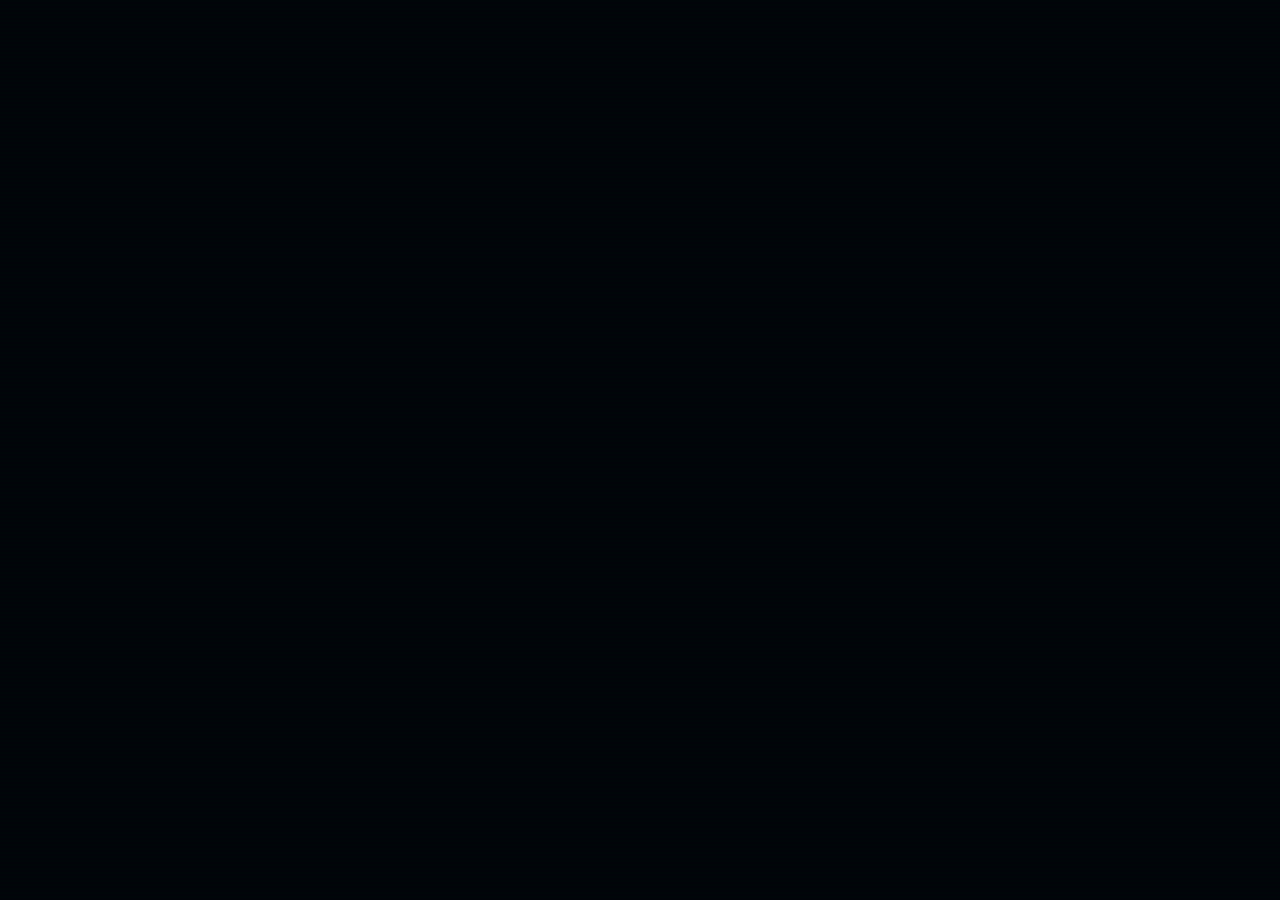
==== commit 8a6abe81: "Added TODO.md, updated scripts.json, added users.json, updated index.html" ====
--- a/index.html
+++ b/index.html
@@ -559,896 +559,3 @@
       color: var(--neon-cyan);
       letter-spacing: 1px;
       text-transform: uppercase;
-      margin-bottom: 0.5rem;
-    }
-
-    .form-label .required { color: var(--neon-pink); margin-left: 3px; }
-
-    .form-input, .form-select, .form-textarea {
-      width: 100%;
-      background: rgba(0,0,0,0.4);
-      border: 1px solid var(--card-border);
-      color: var(--text-primary);
-      padding: 10px 14px;
-      border-radius: 6px;
-      font-family: 'Share Tech Mono', monospace;
-      font-size: 0.88rem;
-      outline: none;
-      transition: all 0.3s;
-    }
-
-    .form-input:focus, .form-select:focus, .form-textarea:focus {
-      border-color: var(--neon-green);
-      box-shadow: 0 0 15px rgba(0,255,65,0.1);
-    }
-
-    .form-select { appearance: none; cursor: pointer; }
-    .form-select option { background: var(--card-bg); }
-
-    .form-textarea {
-      resize: vertical;
-      min-height: 100px;
-      font-size: 0.82rem;
-      line-height: 1.5;
-    }
-
-    .form-row {
-      display: grid;
-      grid-template-columns: 1fr 1fr;
-      gap: 1rem;
-    }
-
-    /* Image Upload */
-    .image-upload-area {
-      border: 2px dashed var(--card-border);
-      border-radius: 8px;
-      padding: 2rem;
-      text-align: center;
-      cursor: pointer;
-      transition: all 0.3s;
-      position: relative;
-    }
-
-    .image-upload-area:hover, .image-upload-area.dragging {
-      border-color: var(--neon-green);
-      background: rgba(0,255,65,0.03);
-    }
-
-    .image-upload-area input[type="file"] {
-      position: absolute;
-      inset: 0;
-      opacity: 0;
-      cursor: pointer;
-    }
-
-    .upload-icon { font-size: 2rem; margin-bottom: 0.5rem; }
-
-    .upload-text {
-      color: var(--text-muted);
-      font-size: 0.82rem;
-    }
-
-    .upload-text strong { color: var(--neon-green); }
-
-    .image-preview {
-      display: none;
-      width: 100%;
-      border-radius: 6px;
-      margin-top: 0.75rem;
-      max-height: 200px;
-      object-fit: cover;
-      border: 1px solid var(--neon-green);
-    }
-
-    /* Key toggle */
-    .key-toggle-group {
-      display: flex;
-      gap: 0.5rem;
-    }
-
-    .key-type-btn {
-      flex: 1;
-      background: transparent;
-      border: 1px solid var(--card-border);
-      color: var(--text-muted);
-      padding: 8px;
-      border-radius: 6px;
-      font-family: 'Share Tech Mono', monospace;
-      font-size: 0.78rem;
-      cursor: pointer;
-      transition: all 0.3s;
-      text-align: center;
-    }
-
-    .key-type-btn.active-keyless {
-      border-color: var(--neon-green);
-      color: var(--neon-green);
-      background: rgba(0,255,65,0.08);
-    }
-
-    .key-type-btn.active-key {
-      border-color: var(--neon-pink);
-      color: var(--neon-pink);
-      background: rgba(255,0,110,0.08);
-    }
-
-    .key-type-btn.active-universal {
-      border-color: var(--neon-purple);
-      color: var(--neon-purple);
-      background: rgba(191,0,255,0.08);
-    }
-
-    .key-link-field { display: none; margin-top: 0.75rem; }
-    .key-link-field.visible { display: block; }
-
-    /* Script code area */
-    .script-code-area {
-      background: rgba(0,0,0,0.5);
-      border: 1px solid var(--card-border);
-      border-radius: 6px;
-      padding: 12px;
-      font-family: 'Share Tech Mono', monospace;
-      font-size: 0.82rem;
-      color: var(--neon-green);
-      width: 100%;
-      min-height: 140px;
-      resize: vertical;
-      outline: none;
-      transition: all 0.3s;
-      line-height: 1.6;
-    }
-
-    .script-code-area:focus {
-      border-color: var(--neon-green);
-      box-shadow: 0 0 15px rgba(0,255,65,0.1);
-    }
-
-    .btn-submit {
-      width: 100%;
-      background: linear-gradient(135deg, rgba(0,255,65,0.15), rgba(0,245,255,0.1));
-      border: 1px solid var(--neon-green);
-      color: var(--neon-green);
-      padding: 14px;
-      border-radius: 8px;
-      font-family: 'Orbitron', monospace;
-      font-size: 0.9rem;
-      font-weight: 700;
-      letter-spacing: 2px;
-      cursor: pointer;
-      transition: all 0.3s;
-      text-transform: uppercase;
-      margin-top: 0.5rem;
-    }
-
-    .btn-submit:hover {
-      background: var(--neon-green);
-      color: #000;
-      box-shadow: 0 0 30px var(--neon-green);
-    }
-
-    /* RULES MODAL */
-    .rules-modal {
-      max-width: 680px;
-    }
-
-    .rules-section {
-      margin-bottom: 1.25rem;
-    }
-
-    .rules-section-title {
-      font-family: 'Orbitron', monospace;
-      font-size: 0.8rem;
-      color: var(--neon-cyan);
-      letter-spacing: 2px;
-      text-transform: uppercase;
-      margin-bottom: 0.6rem;
-      display: flex;
-      align-items: center;
-      gap: 8px;
-    }
-
-    .rules-list {
-      list-style: none;
-      padding-left: 0.5rem;
-    }
-
-    .rules-list li {
-      font-size: 0.78rem;
-      color: var(--text-muted);
-      padding: 4px 0 4px 14px;
-      position: relative;
-      line-height: 1.5;
-    }
-
-    .rules-list li::before {
-      content: '›';
-      position: absolute;
-      left: 0;
-      color: var(--neon-green);
-    }
-
-    .rules-important {
-      background: rgba(255,0,110,0.06);
-      border: 1px solid rgba(255,0,110,0.25);
-      border-radius: 6px;
-      padding: 1rem;
-      font-size: 0.78rem;
-      color: var(--text-muted);
-      line-height: 1.6;
-      margin-top: 1rem;
-    }
-
-    .rules-important strong { color: var(--neon-pink); }
-
-    /* NOTIFICATION */
-    .notification {
-      position: fixed;
-      bottom: 2rem;
-      right: 2rem;
-      background: var(--card-bg);
-      border: 1px solid var(--neon-green);
-      color: var(--neon-green);
-      padding: 12px 20px;
-      border-radius: 8px;
-      font-size: 0.82rem;
-      box-shadow: 0 0 30px rgba(0,255,65,0.3);
-      z-index: 9999;
-      transform: translateY(100px);
-      opacity: 0;
-      transition: all 0.3s;
-      display: flex;
-      align-items: center;
-      gap: 10px;
-    }
-
-    .notification.show {
-      transform: translateY(0);
-      opacity: 1;
-    }
-
-    /* FOOTER */
-    footer {
-      border-top: 1px solid var(--card-border);
-      padding: 2rem;
-      text-align: center;
-      color: var(--text-muted);
-      font-size: 0.75rem;
-      letter-spacing: 1px;
-    }
-
-    footer a { color: var(--neon-green); text-decoration: none; }
-
-    /* EMPTY STATE */
-    .empty-state {
-      text-align: center;
-      padding: 4rem 2rem;
-      color: var(--text-muted);
-    }
-
-    .empty-state .icon { font-size: 3rem; margin-bottom: 1rem; opacity: 0.4; }
-    .empty-state p { font-size: 0.85rem; }
-
-    /* Scrollbar */
-    ::-webkit-scrollbar { width: 6px; }
-    ::-webkit-scrollbar-track { background: var(--dark-bg); }
-    ::-webkit-scrollbar-thumb { background: rgba(0,255,65,0.3); border-radius: 3px; }
-
-    /* Responsive */
-    @media (max-width: 768px) {
-      .nav-links { display: none; }
-      .hero h1 { font-size: 2rem; }
-      .hero-stats { gap: 1.5rem; }
-      .form-row { grid-template-columns: 1fr; }
-      .scripts-grid { grid-template-columns: 1fr; }
-    }
-
-    .glitch {
-      animation: glitch 3s infinite;
-    }
-
-    @keyframes glitch {
-      0%, 90%, 100% { text-shadow: 0 0 20px var(--neon-green), 0 0 40px var(--neon-green); }
-      91% { text-shadow: -2px 0 var(--neon-pink), 2px 0 var(--neon-cyan); }
-      92% { text-shadow: 2px 0 var(--neon-pink), -2px 0 var(--neon-cyan); }
-      93% { text-shadow: 0 0 20px var(--neon-green), 0 0 40px var(--neon-green); }
-    }
-
-    .cursor-blink::after {
-      content: '█';
-      animation: blink 1s infinite;
-      color: var(--neon-green);
-    }
-
-    @keyframes blink {
-      0%, 100% { opacity: 1; }
-      50% { opacity: 0; }
-    }
-
-    .no-results {
-      grid-column: 1/-1;
-      text-align: center;
-      padding: 3rem;
-      color: var(--text-muted);
-      font-size: 0.85rem;
-    }
-  </style>
-</head>
-<body>
-<canvas id="matrix-canvas"></canvas>
-
-<div class="content-wrapper">
-
-  <!-- NAVBAR -->
-  <nav>
-    <div class="nav-logo glitch">LUA<span>VAULT</span></div>
-    <ul class="nav-links">
-      <li><a href="#" onclick="showSection('scripts')">Scripts</a></li>
-      <li><a href="#" onclick="openRules()">Rules</a></li>
-      <li><a href="https://discord.com/invite/S45kkeuZNz" target="_blank" class="nav-discord">⚡ Discord</a></li>
-      <li><a href="#" onclick="openUpload()" class="btn-upload-nav">+ Upload</a></li>
-    </ul>
-  </nav>
-
-  <!-- HERO -->
-  <section class="hero">
-    <div class="hero-badge">🔴 LIVE — Roblox Script Hub</div>
-    <h1>LuaVault<br/><span style="font-size:0.55em">Script Repository</span></h1>
-    <p>The most advanced Lua script hub for Roblox exploits. Browse, upload, and execute scripts with ease.</p>
-    <div class="hero-stats">
-      <div class="stat-item">
-        <div class="stat-num" id="stat-scripts">0</div>
-        <div class="stat-label">Scripts</div>
-      </div>
-      <div class="stat-item">
-        <div class="stat-num">24/7</div>
-        <div class="stat-label">Online</div>
-      </div>
-      <div class="stat-item">
-        <div class="stat-num">FREE</div>
-        <div class="stat-label">Always</div>
-      </div>
-    </div>
-  </section>
-
-  <!-- SEARCH + FILTERS -->
-  <section class="search-section">
-    <div class="search-bar-wrap">
-      <span class="search-icon">⌕</span>
-      <input type="text" id="search-input" placeholder="Search scripts, games, authors..." oninput="filterScripts()"/>
-    </div>
-    <div class="filters">
-      <span class="filter-label">Filter:</span>
-      <button class="filter-btn active" onclick="setFilter('all', this)">All</button>
-      <button class="filter-btn" onclick="setFilter('keyless', this)">🟢 Keyless</button>
-      <button class="filter-btn key-filter" onclick="setFilter('key', this)">🔴 Key</button>
-      <button class="filter-btn universal-filter" onclick="setFilter('universal', this)">🟣 Universal</button>
-      <span class="filter-label" style="margin-left:1rem">Category:</span>
-      <button class="filter-btn" onclick="setCatFilter('Combat', this)">⚔️ Combat</button>
-      <button class="filter-btn" onclick="setCatFilter('Farm', this)">🌾 Farm</button>
-      <button class="filter-btn" onclick="setCatFilter('ESP', this)">👁️ ESP</button>
-      <button class="filter-btn" onclick="setCatFilter('GUI', this)">🖥️ GUI</button>
-      <button class="filter-btn" onclick="setCatFilter('Movement', this)">🏃 Movement</button>
-      <button class="filter-btn" onclick="setCatFilter('Hub', this)">📦 Script Hub</button>
-      <button class="filter-btn" onclick="setCatFilter('Other', this)">🔧 Other</button>
-    </div>
-  </section>
-
-  <!-- SCRIPTS GRID -->
-  <section class="scripts-section">
-    <div class="section-header">
-      <h2 class="section-title cursor-blink">Scripts</h2>
-      <span style="font-size:0.75rem; color:var(--text-muted)" id="script-count">Loading...</span>
-    </div>
-    <div class="scripts-grid" id="scripts-grid">
-      <div class="empty-state" style="grid-column:1/-1">
-        <div class="icon">📂</div>
-        <p>No scripts yet. Be the first to upload!</p>
-      </div>
-    </div>
-  </section>
-
-</div>
-
-<!-- FOOTER -->
-<footer>
-  <p>LuaVault © 2025 — For Educational Purposes Only &nbsp;|&nbsp;
-    <a href="https://discord.com/invite/S45kkeuZNz" target="_blank">Discord</a> &nbsp;|&nbsp;
-    <a href="#" onclick="openRules()">Rules</a>
-  </p>
-</footer>
-
-<!-- UPLOAD MODAL -->
-<div class="modal-overlay" id="upload-modal">
-  <div class="modal">
-    <div class="modal-header">
-      <div class="modal-title">// UPLOAD SCRIPT</div>
-      <button class="modal-close" onclick="closeUpload()">✕</button>
-    </div>
-    <div class="modal-body">
-      <form id="upload-form" onsubmit="submitScript(event)">
-
-        <!-- Script Name -->
-        <div class="form-group">
-          <label class="form-label">Script Name <span class="required">*</span></label>
-          <input class="form-input" type="text" id="script-name" placeholder="e.g. Infinite Farm GUI" required/>
-        </div>
-
-        <!-- Game + Category -->
-        <div class="form-row">
-          <div class="form-group">
-            <label class="form-label">Game <span class="required">*</span></label>
-            <input class="form-input" type="text" id="script-game" placeholder="e.g. Blox Fruits" required/>
-          </div>
-          <div class="form-group">
-            <label class="form-label">Category <span class="required">*</span></label>
-            <select class="form-select" id="script-category" required>
-              <option value="">-- Select --</option>
-              <option value="Combat">⚔️ Combat</option>
-              <option value="Farm">🌾 Farm</option>
-              <option value="ESP">👁️ ESP</option>
-              <option value="GUI">🖥️ GUI</option>
-              <option value="Movement">🏃 Movement</option>
-              <option value="Hub">📦 Script Hub</option>
-              <option value="Other">🔧 Other</option>
-            </select>
-          </div>
-        </div>
-
-        <!-- Key Type -->
-        <div class="form-group">
-          <label class="form-label">Key Type <span class="required">*</span></label>
-          <div class="key-toggle-group">
-            <button type="button" class="key-type-btn active-keyless" id="btn-keyless" onclick="setKeyType('keyless')">🟢 Keyless</button>
-            <button type="button" class="key-type-btn" id="btn-key" onclick="setKeyType('key')">🔴 Key Required</button>
-            <button type="button" class="key-type-btn" id="btn-universal" onclick="setKeyType('universal')">🟣 Universal</button>
-          </div>
-          <div class="key-link-field" id="key-link-field">
-            <input class="form-input" type="url" id="key-link" placeholder="https://your-key-link.com"/>
-          </div>
-        </div>
-
-        <!-- Description -->
-        <div class="form-group">
-          <label class="form-label">Description <span class="required">*</span></label>
-          <textarea class="form-textarea" id="script-desc" placeholder="Describe what the script does..." required></textarea>
-        </div>
-
-        <!-- Script Code -->
-        <div class="form-group">
-          <label class="form-label">Lua Script Code <span class="required">*</span></label>
-          <textarea class="script-code-area" id="script-code" placeholder="-- Paste your Lua script here&#10;loadstring(game:HttpGet('...'))()&#10;" required></textarea>
-        </div>
-
-        <!-- Author + Credit -->
-        <div class="form-row">
-          <div class="form-group">
-            <label class="form-label">Your Name <span class="required">*</span></label>
-            <input class="form-input" type="text" id="script-author" placeholder="Username" required/>
-          </div>
-          <div class="form-group">
-            <label class="form-label">Original Creator (if repost)</label>
-            <input class="form-input" type="text" id="script-credit" placeholder="Credit original author"/>
-          </div>
-        </div>
-
-        <!-- Image Upload -->
-        <div class="form-group">
-          <label class="form-label">Script Image / Thumbnail <span class="required">*</span></label>
-          <div class="image-upload-area" id="image-drop-area">
-            <input type="file" id="script-image" accept="image/*" onchange="previewImage(event)" required/>
-            <div class="upload-icon">🖼️</div>
-            <div class="upload-text"><strong>Click or drag</strong> to upload image<br/><span style="font-size:0.7rem;color:var(--text-muted)">PNG, JPG, GIF — Max 5MB — Required</span></div>
-            <img class="image-preview" id="image-preview-el" src="" alt="Preview"/>
-          </div>
-        </div>
-
-        <input type="hidden" id="selected-key-type" value="keyless"/>
-
-        <button type="submit" class="btn-submit">⚡ UPLOAD SCRIPT</button>
-      </form>
-    </div>
-  </div>
-</div>
-
-<!-- RULES MODAL -->
-<div class="modal-overlay" id="rules-modal">
-  <div class="modal rules-modal">
-    <div class="modal-header">
-      <div class="modal-title">// SITE RULES</div>
-      <button class="modal-close" onclick="closeRules()">✕</button>
-    </div>
-    <div class="modal-body">
-
-      <div class="rules-section">
-        <div class="rules-section-title">📵 Spam & Fake Content</div>
-        <ul class="rules-list">
-          <li>No fake, duplicated, or useless scripts</li>
-          <li>No scripts used only to advertise games or Discords</li>
-          <li>No scripts that crash, ban, or do nothing</li>
-          <li>Credit the creator if reposting — no mass low-effort uploads</li>
-        </ul>
-      </div>
-
-      <div class="rules-section">
-        <div class="rules-section-title">🔞 NSFW / Inappropriate Content</div>
-        <ul class="rules-list">
-          <li>No NSFW scripts, images, sounds, or animations</li>
-          <li>No NSFW usernames, bios, or profile pictures</li>
-          <li>No gore or disturbing content</li>
-          <li>Absolutely no CP — instant ban and reported to authorities</li>
-        </ul>
-      </div>
-
-      <div class="rules-section">
-        <div class="rules-section-title">📋 Reposting & Credits</div>
-        <ul class="rules-list">
-          <li>You may repost scripts only if you credit the original creator</li>
-          <li>Don't claim other people's scripts as your own</li>
-          <li>Script hub owners: combine all scripts into one post with a loader</li>
-        </ul>
-      </div>
-
-      <div class="rules-section">
-        <div class="rules-section-title">🔑 Key Systems</div>
-        <ul class="rules-list">
-          <li>Toggle the key option and include the correct link if your script uses a key</li>
-          <li>Key links are not for advertising — no downloads, no off-site script links</li>
-          <li>If your key uses unique data (HWID, etc.), post the base URL only</li>
-        </ul>
-      </div>
-
-      <div class="rules-section">
-        <div class="rules-section-title">💰 Scamming</div>
-        <ul class="rules-list">
-          <li>No stealing money, items, or accounts</li>
-          <li>No selling scripts built from public/open-source code</li>
-          <li>No exit-scamming or chargebacks after deals</li>
-        </ul>
-      </div>
-
-      <div class="rules-section">
-        <div class="rules-section-title">☠️ Malicious Content</div>
-        <ul class="rules-list">
-          <li>No harmful scripts — viruses, cookie loggers, account/item stealers, etc.</li>
-          <li>If your script logs data (UserId, HWID, IP) you must clearly disclose it</li>
-        </ul>
-      </div>
-
-      <div class="rules-section">
-        <div class="rules-section-title">🚫 Harassment & Hate Speech</div>
-        <ul class="rules-list">
-          <li>No slurs, hate speech, or harassment</li>
-          <li>No doxxing or sharing private info without permission</li>
-        </ul>
-      </div>
-
-      <div class="rules-section">
-        <div class="rules-section-title">🤖 Botting & Automation</div>
-        <ul class="rules-list">
-          <li>No botting accounts or flooding with automated actions</li>
-          <li>No brute-forcing accounts or abusing APIs</li>
-          <li>Custom script browsers allowed for viewing only</li>
-        </ul>
-      </div>
-
-      <div class="rules-section">
-        <div class="rules-section-title">🔄 Ban Evasion</div>
-        <ul class="rules-list">
-          <li>No alt accounts to avoid bans — alts will also be banned</li>
-        </ul>
-      </div>
-
-      <div class="rules-important">
-        <strong>⚠️ IMPORTANT:</strong> Breaking rules may result in warnings, suspensions, or permanent bans.
-        Serious violations (malicious content, NSFW, scamming) = <strong>immediate permanent ban</strong>.
-        We reserve the right to ban users at our discretion to maintain a safe community.
-      </div>
-
-      <div style="margin-top:1.5rem; text-align:center">
-        <a href="https://discord.com/invite/S45kkeuZNz" target="_blank" style="display:inline-flex;align-items:center;gap:8px;background:linear-gradient(135deg,#5865F2,#7289da);color:#fff;padding:10px 20px;border-radius:8px;text-decoration:none;font-size:0.85rem;box-shadow:0 0 20px rgba(88,101,242,0.4);">
-          ⚡ Join our Discord
-        </a>
-      </div>
-    </div>
-  </div>
-</div>
-
-<!-- NOTIFICATION -->
-<div class="notification" id="notification">
-  <span id="notification-icon">✅</span>
-  <span id="notification-msg">Script uploaded!</span>
-</div>
-
-<script>
-  // ─── MATRIX RAIN ────────────────────────────────────────────────
-  const canvas = document.getElementById('matrix-canvas');
-  const ctx = canvas.getContext('2d');
-  let cols, drops;
-
-  function initMatrix() {
-    canvas.width = window.innerWidth;
-    canvas.height = window.innerHeight;
-    const fontSize = 14;
-    cols = Math.floor(canvas.width / fontSize);
-    drops = Array(cols).fill(1);
-  }
-
-  function drawMatrix() {
-    ctx.fillStyle = 'rgba(1,4,9,0.05)';
-    ctx.fillRect(0, 0, canvas.width, canvas.height);
-    ctx.fillStyle = '#00ff41';
-    ctx.font = '14px Share Tech Mono';
-    drops.forEach((y, i) => {
-      const char = String.fromCharCode(0x30A0 + Math.random() * 96);
-      ctx.fillText(char, i * 14, y * 14);
-      if (y * 14 > canvas.height && Math.random() > 0.975) drops[i] = 0;
-      drops[i]++;
-    });
-  }
-
-  initMatrix();
-  setInterval(drawMatrix, 50);
-  window.addEventListener('resize', initMatrix);
-
-  // ─── SCRIPTS DATA ────────────────────────────────────────────────
-let scripts = [];
-
-fetch("https://one1aura.github.io/luaHacks/data/scripts.json")
-  .then(res => res.json())
-  .then(data => {
-      scripts = data;
-      renderScripts(scripts);
-  })
-  .catch(err => console.error("Failed to load scripts.json", err));
-  let currentKeyFilter = 'all';
-  let currentCatFilter = '';
-
-  // ─── RENDER SCRIPTS ─────────────────────────────────────────────
-  function renderScripts(list) {
-    const grid = document.getElementById('scripts-grid');
-    document.getElementById('script-count').textContent = list.length + ' script' + (list.length !== 1 ? 's' : '') + ' found';
-    document.getElementById('stat-scripts').textContent = scripts.length;
-
-    if (list.length === 0) {
-      grid.innerHTML = '<div class="no-results">⌀ No scripts match your search.</div>';
-      return;
-    }
-
-    grid.innerHTML = list.map((s, i) => `
-      <div class="script-card" id="card-${i}">
-        ${s.image
-          ? `<img class="card-image" src="${s.image}" alt="${s.name}" onerror="this.style.display='none'"/>`
-          : `<div class="card-image-placeholder">🖼️</div>`}
-        <div class="card-body">
-          <div class="card-tags">
-            <span class="tag ${s.keyType === 'keyless' ? 'tag-keyless' : s.keyType === 'key' ? 'tag-key' : 'tag-universal'}">
-              ${s.keyType === 'keyless' ? '🟢 Keyless' : s.keyType === 'key' ? '🔴 Key' : '🟣 Universal'}
-            </span>
-            <span class="tag tag-category">${s.category}</span>
-          </div>
-          <div class="card-title">${escHtml(s.name)}</div>
-          <div class="card-game">🎮 ${escHtml(s.game)}</div>
-          <div class="card-desc">${escHtml(s.desc)}</div>
-          <div class="card-footer">
-            <div class="card-author">
-              by <span>${escHtml(s.author)}</span>
-              ${s.credit ? `<br/><span style="color:var(--text-muted)">credit: ${escHtml(s.credit)}</span>` : ''}
-            </div>
-            <div class="card-actions">
-              ${s.keyLink ? `<a href="${s.keyLink}" target="_blank" class="btn-copy" style="text-decoration:none">🔑 Key</a>` : ''}
-              <button class="btn-copy" onclick="copyScript(${scripts.indexOf(s)}, event)">📋 Copy</button>
-            </div>
-          </div>
-        </div>
-      </div>
-    `).join('');
-  }
-
-  function escHtml(str) {
-    return String(str || '').replace(/&/g,'&amp;').replace(/</g,'&lt;').replace(/>/g,'&gt;').replace(/"/g,'&quot;');
-  }
-
-  function filterScripts() {
-    const query = document.getElementById('search-input').value.toLowerCase();
-    let filtered = scripts;
-    if (currentKeyFilter !== 'all') filtered = filtered.filter(s => s.keyType === currentKeyFilter);
-    if (currentCatFilter) filtered = filtered.filter(s => s.category === currentCatFilter);
-    if (query) filtered = filtered.filter(s =>
-      s.name.toLowerCase().includes(query) ||
-      s.game.toLowerCase().includes(query) ||
-      s.author.toLowerCase().includes(query) ||
-      s.desc.toLowerCase().includes(query)
-    );
-    renderScripts(filtered);
-  }
-
-  function setFilter(type, btn) {
-    currentKeyFilter = type;
-    document.querySelectorAll('.filters .filter-btn').forEach(b => {
-      if (['all','keyless','key','universal'].includes(b.textContent.replace(/[^a-z]/gi,'').toLowerCase().trim()) ||
-          b.getAttribute('onclick')?.includes('setFilter')) {
-        b.classList.remove('active');
-      }
-    });
-    btn.classList.add('active');
-    filterScripts();
-  }
-
-  function setCatFilter(cat, btn) {
-    if (currentCatFilter === cat) {
-      currentCatFilter = '';
-      btn.classList.remove('active');
-    } else {
-      currentCatFilter = cat;
-      document.querySelectorAll('.filters .filter-btn').forEach(b => {
-        if (b.getAttribute('onclick')?.includes('setCatFilter')) b.classList.remove('active');
-      });
-      btn.classList.add('active');
-    }
-    filterScripts();
-  }
-
-  // ─── COPY SCRIPT ─────────────────────────────────────────────────
-  function copyScript(idx, e) {
-    e.stopPropagation();
-    const s = scripts[idx];
-    if (!s) return;
-    navigator.clipboard.writeText(s.code).then(() => {
-      showNotification('✅', 'Script copied to clipboard!');
-    }).catch(() => {
-      showNotification('❌', 'Failed to copy. Try manually.');
-    });
-  }
-
-  // ─── UPLOAD MODAL ────────────────────────────────────────────────
-  function openUpload() {
-    document.getElementById('upload-modal').classList.add('active');
-    document.body.style.overflow = 'hidden';
-  }
-
-  function closeUpload() {
-    document.getElementById('upload-modal').classList.remove('active');
-    document.body.style.overflow = '';
-  }
-
-  // ─── RULES MODAL ─────────────────────────────────────────────────
-  function openRules() {
-    document.getElementById('rules-modal').classList.add('active');
-    document.body.style.overflow = 'hidden';
-  }
-
-  function closeRules() {
-    document.getElementById('rules-modal').classList.remove('active');
-    document.body.style.overflow = '';
-  }
-
-  // Close modals on overlay click
-  document.querySelectorAll('.modal-overlay').forEach(overlay => {
-    overlay.addEventListener('click', function(e) {
-      if (e.target === this) {
-        this.classList.remove('active');
-        document.body.style.overflow = '';
-      }
-    });
-  });
-
-  // ─── KEY TYPE TOGGLE ────────────────────────────────────────────
-  let selectedKeyType = 'keyless';
-
-  function setKeyType(type) {
-    selectedKeyType = type;
-    document.getElementById('selected-key-type').value = type;
-    ['keyless','key','universal'].forEach(t => {
-      const btn = document.getElementById('btn-' + t);
-      btn.className = 'key-type-btn';
-      if (t === type) btn.classList.add('active-' + t);
-    });
-    const keyField = document.getElementById('key-link-field');
-    if (type === 'key') {
-      keyField.classList.add('visible');
-      document.getElementById('key-link').required = true;
-    } else {
-      keyField.classList.remove('visible');
-      document.getElementById('key-link').required = false;
-    }
-  }
-
-  // ─── IMAGE PREVIEW ───────────────────────────────────────────────
-  function previewImage(event) {
-    const file = event.target.files[0];
-    if (!file) return;
-    if (file.size > 5 * 1024 * 1024) {
-      showNotification('❌', 'Image too large. Max 5MB.');
-      event.target.value = '';
-      return;
-    }
-    const reader = new FileReader();
-    reader.onload = e => {
-      const preview = document.getElementById('image-preview-el');
-      preview.src = e.target.result;
-      preview.style.display = 'block';
-      document.querySelector('.upload-icon').style.display = 'none';
-      document.querySelector('.upload-text').style.display = 'none';
-    };
-    reader.readAsDataURL(file);
-  }
-
-  // Drag & Drop
-  const dropArea = document.getElementById('image-drop-area');
-  ['dragenter','dragover'].forEach(e => dropArea.addEventListener(e, ev => { ev.preventDefault(); dropArea.classList.add('dragging'); }));
-  ['dragleave','drop'].forEach(e => dropArea.addEventListener(e, ev => { ev.preventDefault(); dropArea.classList.remove('dragging'); }));
-  dropArea.addEventListener('drop', ev => {
-    const files = ev.dataTransfer.files;
-    if (files[0]) {
-      document.getElementById('script-image').files = files;
-      previewImage({ target: { files } });
-    }
-  });
-
-  // ─── SUBMIT SCRIPT ───────────────────────────────────────────────
-  function submitScript(e) {
-    e.preventDefault();
-
-    const imageFile = document.getElementById('script-image').files[0];
-    if (!imageFile) {
-      showNotification('❌', 'Image is required!');
-      return;
-    }
-
-    const name = document.getElementById('script-name').value.trim();
-    const game = document.getElementById('script-game').value.trim();
-    const category = document.getElementById('script-category').value;
-    const desc = document.getElementById('script-desc').value.trim();
-    const code = document.getElementById('script-code').value.trim();
-    const author = document.getElementById('script-author').value.trim();
-    const credit = document.getElementById('script-credit').value.trim();
-    const keyLink = document.getElementById('key-link').value.trim();
-
-    if (!name || !game || !category || !desc || !code || !author) {
-      showNotification('❌', 'Please fill all required fields.');
-      return;
-    }
-
-    if (selectedKeyType === 'key' && !keyLink) {
-      showNotification('❌', 'Key link is required for key scripts.');
-      return;
-    }
-
-    const reader = new FileReader();
-    reader.onload = ev => {
-      const script = {
-        name, game, category, desc, code,
-        author, credit, keyType: selectedKeyType,
-        keyLink: selectedKeyType === 'key' ? keyLink : '',
-        image: ev.target.result,
-        date: new Date().toISOString()
-      };
-
-      scripts.unshift(script);
-      localStorage.setItem('luavault_scripts', JSON.stringify(scripts));
-      closeUpload();
-      document.getElementById('upload-form').reset();
-      document.getElementById('image-preview-el').style.display = 'none';
-      document.querySelector('.upload-icon').style.display = 'block';
-      document.querySelector('.upload-text').style.display = 'block';
-      setKeyType('keyless');
-      filterScripts();
-      showNotification('✅', 'Script uploaded successfully!');
-    };
-    reader.readAsDataURL(imageFile);
-  }
-
-  // ─── NOTIFICATION ────────────────────────────────────────────────
-  function showNotification(icon, msg) {
-    const el = document.getElementById('notification');
-    document.getElementById('notification-icon').textContent = icon;
-    document.getElementById('notification-msg').textContent = msg;
-    el.classList.add('show');
-    setTimeout(() => el.classList.remove('show'), 3000);
-  }
-
-  // ─── INIT ────────────────────────────────────────────────────────
-  renderScripts(scripts);
-</script>
-</body>
-</html>
